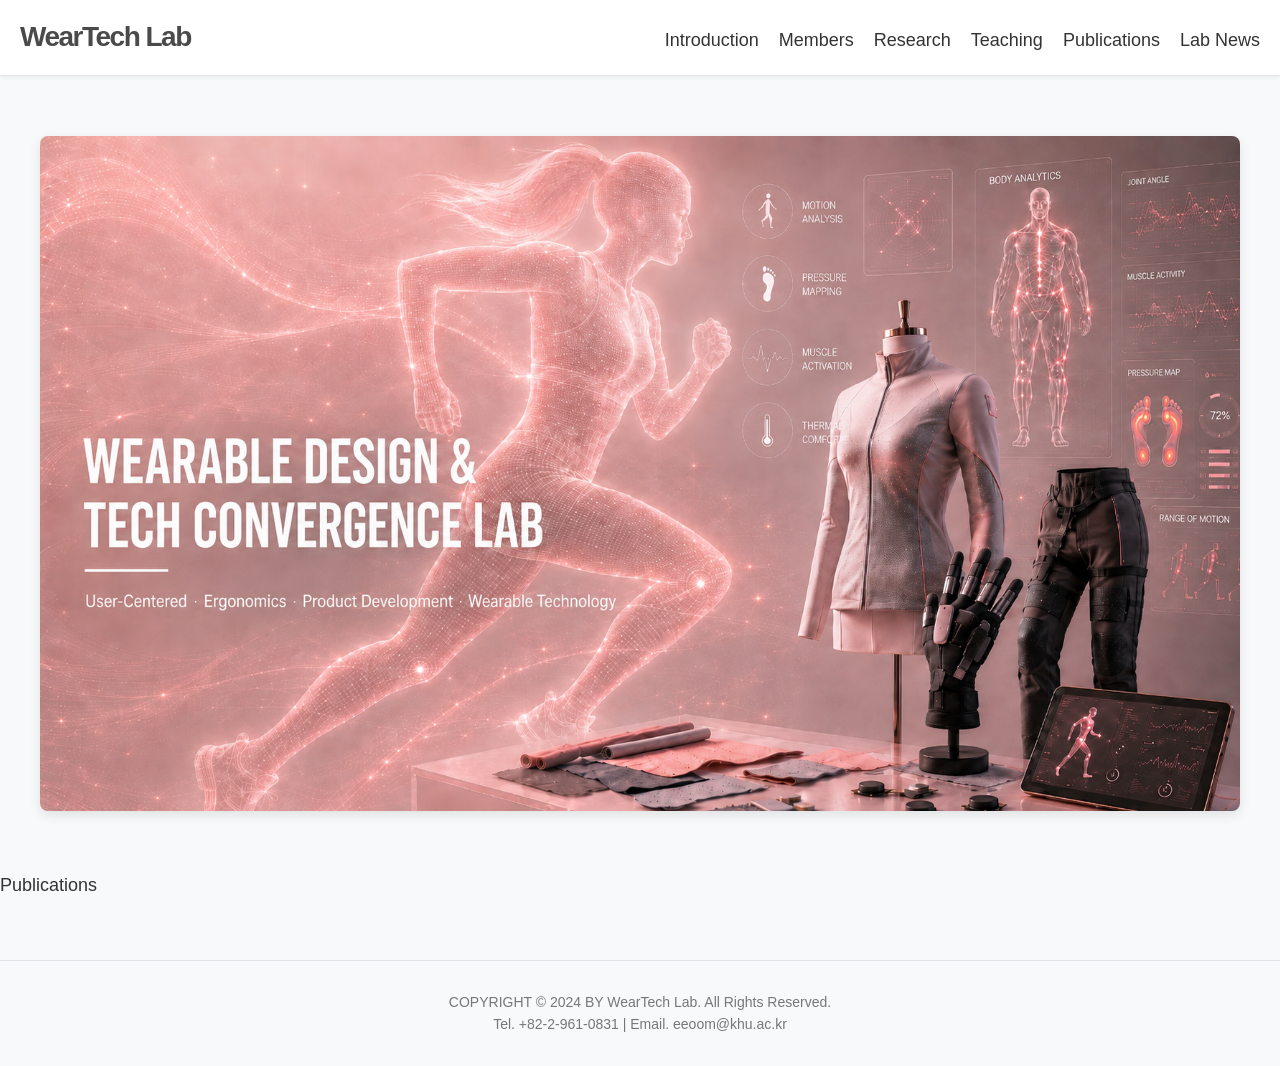
==== index.html @ 10a0d0a8 "Update index.html" ====
<!DOCTYPE html>
<html lang="ko">
<head>
    <meta charset="UTF-8">
    <meta name="viewport" content="width=device-width, initial-scale=1.0">
    <title>WearTech Lab</title>
    <link rel="stylesheet" href="style.css">
</head>
<body>
    <!-- 헤더 (로고 + 상단 메뉴) -->
    <header class="site-header">
        <div class="header-wrap">
            <a href="index.html" class="logo">WearTech Lab</a>
            <nav class="main-nav">
                <ul>
                    <li><a href="intro.html">Introduction</a></li>
                    
                    <!-- Members 드롭다운 메뉴 -->
                    <li class="dropdown">
                        <a href="javascript:void(0)" class="dropbtn">Members</a>
                        <div class="dropdown-content">
                            <a href="pi.html">Principal Investigator</a>
                            <a href="students.html">Student Researchers</a>
                        </div>
                    </li>
                    
                    <li><a href="research.html">Research</a></li>
                    <li><a href="teaching.html">Teaching</a></li>
                    <li><a href="publications.html">Publications</a></li>
                    <li><a href="lab-news.html">Lab News</a></li>
                </ul>
            </nav>
        </div>
    </header>

    <!-- 메인 컨텐츠 영역 (이미지만 크게 가운데 정렬) -->
    <main class="content-wrap">
        <section class="main-content-image-only">
            <!-- 사진 코드 -->
            <img src="main-image.png" alt="WearTech Lab 메인 이미지">
        </section>
    </main>
<!-- Publications 드롭다운 메뉴 -->
<li class="dropdown">
    <a href="javascript:void(0)" class="dropbtn">Publications</a>
    <div class="dropdown-content">
        <a href="research-paper.html">Research Paper</a>
        <a href="presentation.html">Presentation</a>
        <a href="patent.html">Patent</a>
    </div>
</li>
    <!-- 푸터 -->
    <footer class="site-footer">
        <p>COPYRIGHT © 2024 BY WearTech Lab. All Rights Reserved.</p>
        <p>Tel. +82-2-961-0831 | Email. eeoom@khu.ac.kr</p>
    </footer>
</body>
</html>
---- style.css ----
/* 기본 스타일 초기화 */
* {
    margin: 0;
    padding: 0;
    box-sizing: border-box;
    font-family: 'Arial', 'Noto Sans KR', sans-serif;
}

body {
    background-color: #f8f9fa;
    color: #333;
    line-height: 1.6;
}

a {
    text-decoration: none;
    color: #333;
    transition: color 0.2s;
}

a:hover {
    color: #c97b8e;
}

/* 헤더 (상단 로고 & 메뉴) */
.site-header {
    background-color: #fff;
    border-bottom: 1px solid #e1e4e8;
    padding: 15px 0;
    box-shadow: 0 2px 4px rgba(0,0,0,0.05);
}

.header-wrap {
    max-width: 1600px;
    margin: 0 auto;
    display: flex;
    justify-content: space-between;
    align-items: center;
    padding: 0 20px;
    flex-wrap: wrap;
}

.logo {
    font-size: 28px;
    font-weight: bold;
    color: #4a4a4a;
    letter-spacing: -1.5px;
}

.main-nav ul {
    list-style: none;
    display: flex;
    flex-wrap: wrap;
}

.main-nav li {
    margin-left: 20px;
    margin-top: 5px;
}

.main-nav a {
    font-size: 18px;
    font-weight: 500;
    padding: 5px 0;
    border-bottom: 2px solid transparent;
}

.main-nav a:hover {
    border-bottom: 2px solid #c97b8e;
}

/* 메인 컨텐츠 래퍼 */
.content-wrap {
    max-width: 1600px;
    margin: 40px auto;
    padding: 0 20px;
}

/* 본문 영역 */
.main-content {
    background-color: #fff;
    padding: 40px;
    border-radius: 8px;
    box-shadow: 0 2px 8px rgba(0,0,0,0.05);
}

.main-content h1 {
    font-size: 28px;
    margin-bottom: 20px;
    color: #2c3e50;
}

.main-content h3 {
    font-size: 20px;
    margin-top: 20px;
    margin-bottom: 10px;
    color: #34495e;
}

.main-content p {
    margin-bottom: 15px;
}

/* === Members 드롭다운 메뉴 디자인 === */
.dropdown {
    position: relative;
    display: inline-block;
}

.dropbtn {
    font-size: 18px;
    font-weight: 500;
    padding: 5px 0;
    border-bottom: 2px solid transparent;
    cursor: pointer;
}

.dropdown-content {
    display: none;
    position: absolute;
    background-color: #ffffff;
    min-width: 200px;
    box-shadow: 0px 8px 16px 0px rgba(0,0,0,0.1);
    z-index: 1;
    border-radius: 8px;
    overflow: hidden;
    border: 1px solid #eee;
}

.dropdown-content a {
    color: #333;
    padding: 12px 16px;
    text-decoration: none;
    display: block;
    text-align: left;
    font-size: 16px;
    border-bottom: 1px solid #f1f1f1;
}

.dropdown-content a:hover {
    background-color: #fafafa;
    color: #c97b8e;
}

.dropdown:hover .dropdown-content {
    display: block;
}

.dropdown:hover .dropbtn {
    border-bottom: 2px solid #c97b8e;
}

/* === index.html 이미지만 크게 가운데 정렬 === */
.main-content-image-only {
    text-align: center;
    padding: 20px;
}

.main-content-image-only img {
    max-width: 100%;
    height: auto;
    display: block;
    margin: 0 auto;
    border-radius: 8px;
    box-shadow: 0 4px 12px rgba(0,0,0,0.1);
}

/* === Intro 페이지 전용 디자인 === */
.intro-main-title {
    font-size: 28px; 
    font-weight: bold;
    margin-bottom: 30px;
    color: #2c3e50;
    border-bottom: 2px solid #eee;
    padding-bottom: 10px;
    text-align: center;
    max-width: 1200px;
    margin-left: auto;
    margin-right: auto;
}

.intro-top-text {
    text-align: center;
    font-size: 18px;
    line-height: 1.8;
    margin-bottom: 100px;
    max-width: 1200px;
    margin-left: auto;
    margin-right: auto;
}

.research-field {
    text-align: center; 
    font-size: 18px;
    line-height: 1.8;
    max-width: 1200px;
    margin: 0 auto;
}

.research-field h3 {
    font-size: 20px;
    font-weight: bold;
    margin-bottom: 30px;
    color: #2c3e50;
    border-bottom: 2px solid #eee;
    padding-bottom: 10px;
}

.field-title {
    font-size: 18px;
    font-weight: bold;
    color: #34495e;
    margin-top: 25px;
    margin-bottom: 10px;
}

.research-field ul {
    list-style: none;
    padding-left: 0;
}

.research-field li {
    margin-bottom: 5px;
    color: #555;
}

.intro-image {
    width: 100%;
    max-width: 1000px;
    height: auto;
    display: block;
    margin: 50px auto 60px;
    border-radius: 8px;
    box-shadow: 0 4px 12px rgba(0,0,0,0.1);
}

/* === PI 이력서 디자인 추가 === */
.pi-photo img {
    width: 280px; /* <--- 300px에서 200px로 줄이기! */
    height: auto;
    border-radius: 8px;
    box-shadow: 0 4px 12px rgba(0,0,0,0.1);
}
.pi-contact {
    list-style: none;
    padding: 0;
    margin-top: 20px;
    margin-bottom: 70px; /* <--- 추가! (Tel과 Education 사이 여백 넓히기) */
    border-top: 1px solid #eee;
    padding-top: 20px;
}

.cv-section-title {
    font-size: 20px;
    margin-top: 100px; 
    margin-bottom: 0px;
    color: #2c3e50;
    border-left: 4px solid #c97b8e;
    padding-left: 10px;
    line-height: 1.2; /* <--- 이 줄을 추가! (글자 세로 높이를 줄여서 막대기도 짧아짐) */
    padding-top: 4px; /* <--- 이 줄을 추가! (위쪽 살짝 여백) */
    padding-bottom: 4px; /* <--- 이 줄을 추가! (아래쪽 살짝 여백) */
}

.cv-list {
    list-style: none;
    padding-left: 0;
    margin-bottom: 50px; /* <--- 0px에서 60px로 변경! (다음 소제목과의 거리 벌리기) */
    margin-top: 30px; /* (소제목과 날짜 사이 간격은 그대로 유지됨!) */
}

.cv-list li {
    margin-bottom: 20px;
    line-height: 1.6;
    color: #555;
}

.cv-date {
    display: inline-block;
    width: 180px; /* 날짜 폭을 맞춰서 정렬 */
    font-weight: bold;
    color: #333;
    margin-right: 10px;
}

.dissertation {
    background-color: #f9f9f9;
    padding: 15px;
    border-radius: 8px;
    font-size: 15px;
    margin-top: 10px;
    line-height: 1.8;
    color: #555;
}

/* 푸터 */
.site-footer {
    padding: 30px 0;
    text-align: center; /* <--- 이 줄을 추가하세요! (가운데 정렬) */
    border-top: 1px solid #e1e4e8;
    margin-top: 60px;
    font-size: 14px;
    color: #777;
}

/* === Teaching 페이지 디자인 추가 === */
.teaching-layout {
    max-width: 1000px;
    margin: 0 auto;
    text-align: left;
}

.teaching-main-title {
    font-size: 24px;
    font-weight: bold;
    color: #2c3e50;
    margin-bottom: 50px;
    text-align: center;
}

.semester-title {
    font-size: 28px;
    font-weight: 700;
    color: #2c3e50;
    border-left: 4px solid #c97b8e;
    padding-left: 10px;
    margin-top: 60px;
    margin-bottom: 70px;
    line-height: 1.2;
    padding-top: 4px;
    padding-bottom: 4px;
}

.course-item {
    margin-bottom: 20px; /* <--- 40px에서 20px로 변경! */
    padding-bottom: 15px; /* <--- 30px에서 15px로 변경! */
    border-bottom: 1px solid #eee;
}

.course-item:last-child {
    border-bottom: none;
}

.course-name {
    font-size: 16px; 
    font-weight: 700; /* <--- bold 대신 700으로 더 확실하게! */
    color: #34495e;
    margin-bottom: 15px;
}

.course-desc {
    font-size: 16px;
    line-height: 1.8;
    color: #555;
    margin-bottom: 15px;
}

.course-desc-en {
    font-size: 15px;
    line-height: 1.8;
    color: #888;
    font-style: italic;
}
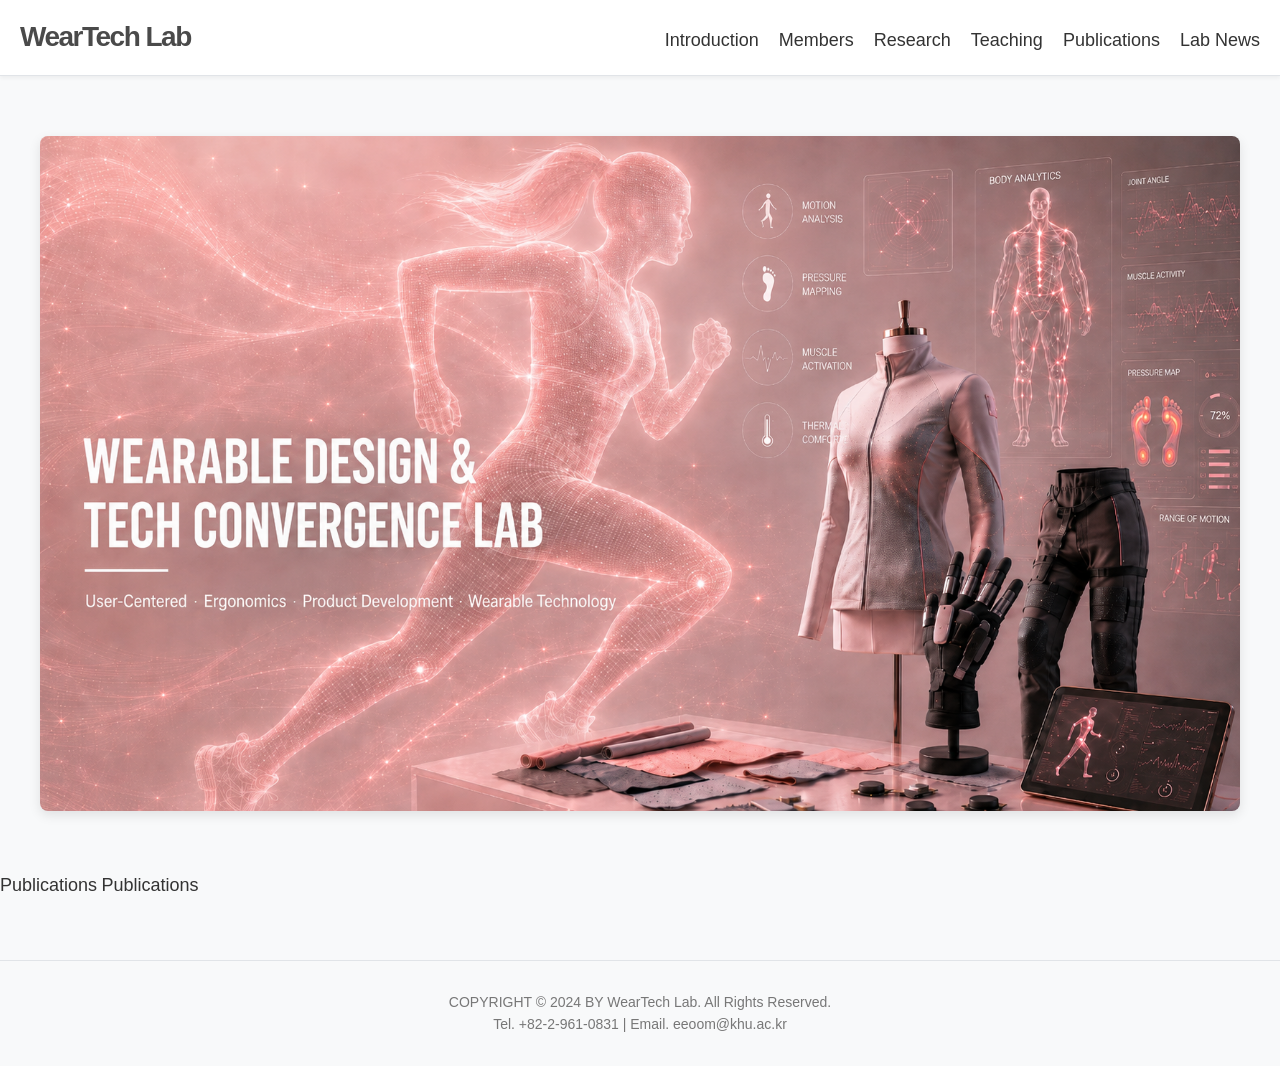
==== commit 59541193: "Update index.html" ====
--- a/index.html
+++ b/index.html
@@ -49,6 +49,15 @@
         <a href="patent.html">Patent</a>
     </div>
 </li>
+    <!-- Publications 드롭다운 메뉴 -->
+<li class="dropdown">
+    <a href="javascript:void(0)" class="dropbtn">Publications</a>
+    <div class="dropdown-content">
+        <a href="research-paper.html">Research Paper</a>
+        <a href="presentation.html">Presentation</a>
+        <a href="patent.html">Patent</a>
+    </div>
+</li>
     <!-- 푸터 -->
     <footer class="site-footer">
         <p>COPYRIGHT © 2024 BY WearTech Lab. All Rights Reserved.</p>
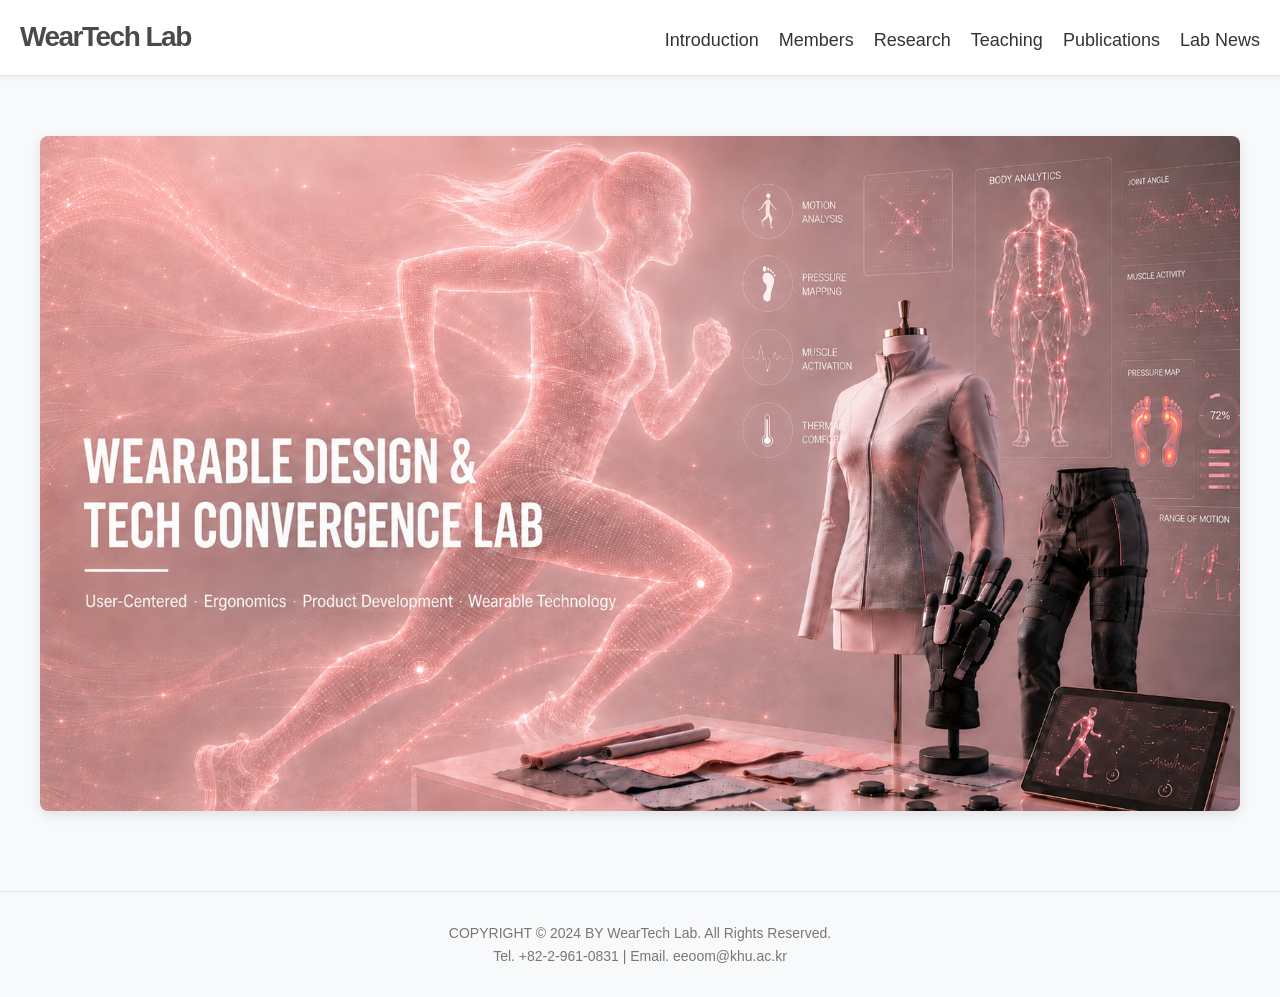
==== commit 1e1009eb: "Update index.html" ====
--- a/index.html
+++ b/index.html
@@ -26,7 +26,16 @@
                     
                     <li><a href="research.html">Research</a></li>
                     <li><a href="teaching.html">Teaching</a></li>
-                    <li><a href="publications.html">Publications</a></li>
+<!-- Publications 드롭다운 메뉴 -->
+<li class="dropdown">
+    <a href="javascript:void(0)" class="dropbtn">Publications</a>
+    <div class="dropdown-content">
+        <a href="research-paper.html">Research Paper</a>
+        <a href="presentation.html">Presentation</a>
+        <a href="patent.html">Patent</a>
+    </div>
+</li>
+                    
                     <li><a href="lab-news.html">Lab News</a></li>
                 </ul>
             </nav>
@@ -40,24 +49,7 @@
             <img src="main-image.png" alt="WearTech Lab 메인 이미지">
         </section>
     </main>
-<!-- Publications 드롭다운 메뉴 -->
-<li class="dropdown">
-    <a href="javascript:void(0)" class="dropbtn">Publications</a>
-    <div class="dropdown-content">
-        <a href="research-paper.html">Research Paper</a>
-        <a href="presentation.html">Presentation</a>
-        <a href="patent.html">Patent</a>
-    </div>
-</li>
-    <!-- Publications 드롭다운 메뉴 -->
-<li class="dropdown">
-    <a href="javascript:void(0)" class="dropbtn">Publications</a>
-    <div class="dropdown-content">
-        <a href="research-paper.html">Research Paper</a>
-        <a href="presentation.html">Presentation</a>
-        <a href="patent.html">Patent</a>
-    </div>
-</li>
+
     <!-- 푸터 -->
     <footer class="site-footer">
         <p>COPYRIGHT © 2024 BY WearTech Lab. All Rights Reserved.</p>
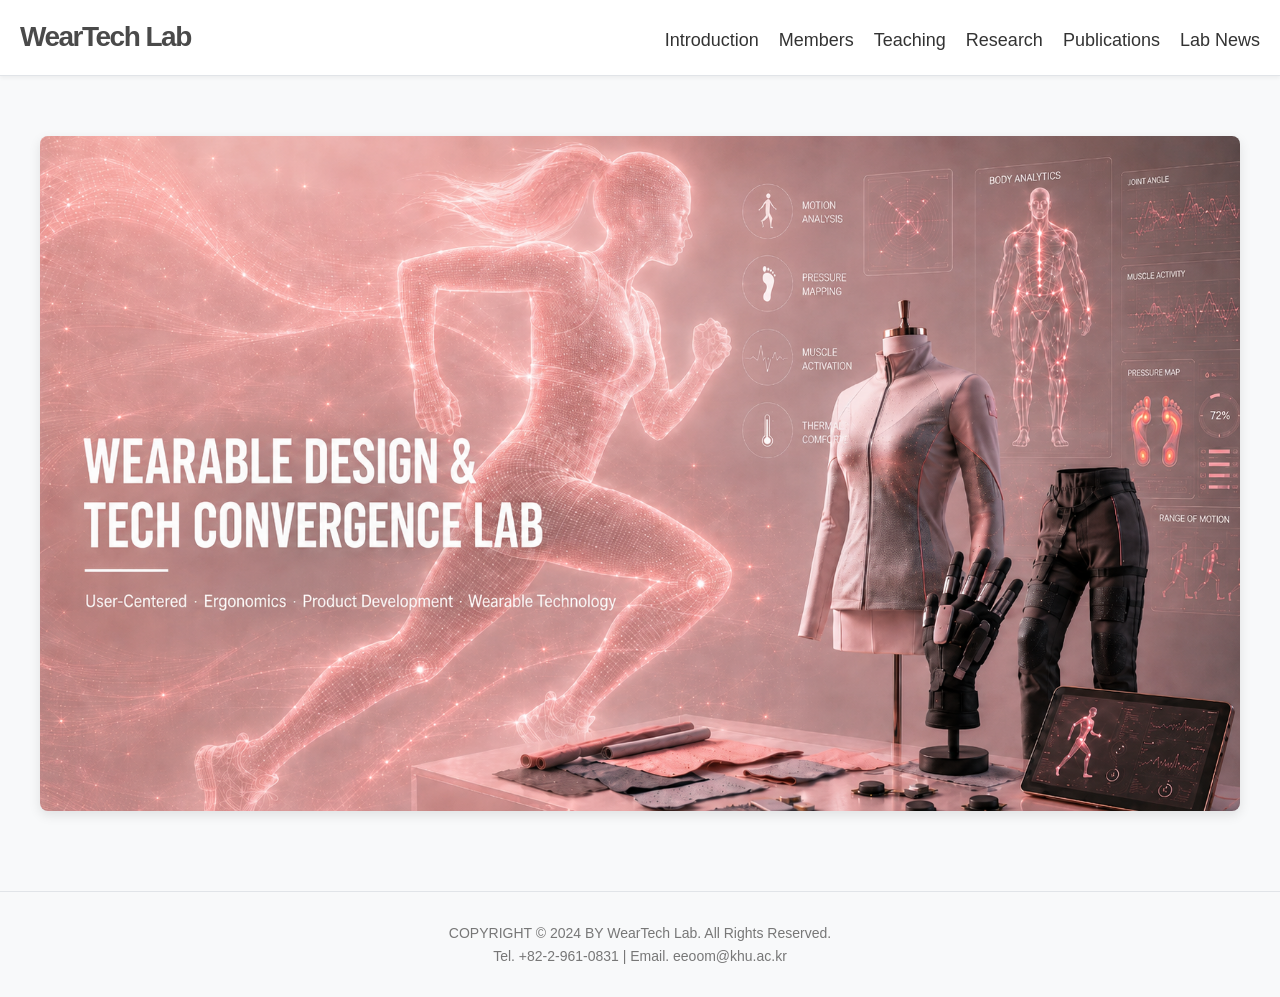
==== commit 6d372dd9: "Update index.html" ====
--- a/index.html
+++ b/index.html
@@ -11,34 +11,30 @@
     <header class="site-header">
         <div class="header-wrap">
             <a href="index.html" class="logo">WearTech Lab</a>
-            <nav class="main-nav">
-                <ul>
-                    <li><a href="intro.html">Introduction</a></li>
-                    
-                    <!-- Members 드롭다운 메뉴 -->
-                    <li class="dropdown">
-                        <a href="javascript:void(0)" class="dropbtn">Members</a>
-                        <div class="dropdown-content">
-                            <a href="pi.html">Principal Investigator</a>
-                            <a href="students.html">Student Researchers</a>
-                        </div>
-                    </li>
-                    
-                    <li><a href="research.html">Research</a></li>
-                    <li><a href="teaching.html">Teaching</a></li>
-<!-- Publications 드롭다운 메뉴 -->
-<li class="dropdown">
-    <a href="javascript:void(0)" class="dropbtn">Publications</a>
-    <div class="dropdown-content">
-        <a href="research-paper.html">Research Paper</a>
-        <a href="presentation.html">Presentation</a>
-        <a href="patent.html">Patent</a>
-    </div>
-</li>
-                    
-                    <li><a href="lab-news.html">Lab News</a></li>
-                </ul>
-            </nav>
+         <nav class="main-nav">
+             <ul>
+                 <li><a href="intro.html">Introduction</a></li>
+                 <li class="dropdown">
+                     <a href="javascript:void(0)" class="dropbtn">Members</a>
+                     <div class="dropdown-content">
+                         <a href="pi.html">Principal Investigator</a>
+                         <a href="students.html">Student Researchers</a>
+                     </div>
+                 </li>
+                 <li><a href="teaching.html">Teaching</a></li>       <!-- Teaching을 먼저! -->
+                 <li><a href="research.html">Research</a></li>      <!-- Research를 아래로! -->
+                 <li class="dropdown">
+                     <a href="javascript:void(0)" class="dropbtn">Publications</a>
+                     <div class="dropdown-content">
+                         <a href="research-paper.html">Research Paper</a>
+                         <a href="presentation.html">Presentation</a>
+                         <a href="patent.html">Patent</a>
+                     </div>
+                 </li>
+                 <li><a href="lab-news.html">Lab News</a></li>
+             </ul>
+         </nav>
+            
         </div>
     </header>
 
--- a/style.css
+++ b/style.css
@@ -226,7 +226,7 @@
 
 .intro-image {
     width: 100%;
-    max-width: 1000px;
+    max-width: 1200px;
     height: auto;
     display: block;
     margin: 50px auto 60px;
@@ -236,7 +236,7 @@
 
 /* === PI 이력서 디자인 추가 === */
 .pi-photo img {
-    width: 280px; /* <--- 300px에서 200px로 줄이기! */
+    width: 350px; 
     height: auto;
     border-radius: 8px;
     box-shadow: 0 4px 12px rgba(0,0,0,0.1);
@@ -245,7 +245,7 @@
     list-style: none;
     padding: 0;
     margin-top: 20px;
-    margin-bottom: 70px; /* <--- 추가! (Tel과 Education 사이 여백 넓히기) */
+    margin-bottom: 70px; 
     border-top: 1px solid #eee;
     padding-top: 20px;
 }
@@ -257,16 +257,16 @@
     color: #2c3e50;
     border-left: 4px solid #c97b8e;
     padding-left: 10px;
-    line-height: 1.2; /* <--- 이 줄을 추가! (글자 세로 높이를 줄여서 막대기도 짧아짐) */
-    padding-top: 4px; /* <--- 이 줄을 추가! (위쪽 살짝 여백) */
-    padding-bottom: 4px; /* <--- 이 줄을 추가! (아래쪽 살짝 여백) */
+    line-height: 1.2; 
+    padding-top: 4px; 
+    padding-bottom: 4px; 
 }
 
 .cv-list {
     list-style: none;
     padding-left: 0;
-    margin-bottom: 50px; /* <--- 0px에서 60px로 변경! (다음 소제목과의 거리 벌리기) */
-    margin-top: 30px; /* (소제목과 날짜 사이 간격은 그대로 유지됨!) */
+    margin-bottom: 50px; 
+    margin-top: 30px; 
 }
 
 .cv-list li {
@@ -277,7 +277,7 @@
 
 .cv-date {
     display: inline-block;
-    width: 180px; /* 날짜 폭을 맞춰서 정렬 */
+    width: 180px; 
     font-weight: bold;
     color: #333;
     margin-right: 10px;
@@ -296,7 +296,7 @@
 /* 푸터 */
 .site-footer {
     padding: 30px 0;
-    text-align: center; /* <--- 이 줄을 추가하세요! (가운데 정렬) */
+    text-align: center; 
     border-top: 1px solid #e1e4e8;
     margin-top: 60px;
     font-size: 14px;
@@ -332,8 +332,8 @@
 }
 
 .course-item {
-    margin-bottom: 20px; /* <--- 40px에서 20px로 변경! */
-    padding-bottom: 15px; /* <--- 30px에서 15px로 변경! */
+    margin-bottom: 20px; 
+    padding-bottom: 15px; 
     border-bottom: 1px solid #eee;
 }
 
@@ -343,7 +343,7 @@
 
 .course-name {
     font-size: 16px; 
-    font-weight: 700; /* <--- bold 대신 700으로 더 확실하게! */
+    font-weight: 700; 
     color: #34495e;
     margin-bottom: 15px;
 }
@@ -361,3 +361,362 @@
     color: #888;
     font-style: italic;
 }
+
+/* === Research Paper 페이지 디자인 === */
+.paper-list {
+    list-style: none; 
+    padding: 0;
+}
+
+.paper-item {
+    position: relative; 
+    margin-bottom: 30px;
+    padding-bottom: 20px;
+    padding-left: 25px; 
+    border-bottom: 1px solid #eee;
+    line-height: 1.8;
+    color: #555;
+    font-size: 16px;
+}
+
+.paper-item::before {
+    content: "•"; 
+    position: absolute;
+    left: 0;
+    top: 0;
+    color: #c97b8e; 
+    font-size: 24px; 
+    line-height: 1.2;
+}
+
+.paper-item:last-child {
+    border-bottom: none;
+}
+
+/* === Presentation 탭 디자인 === */
+.tab-buttons {
+    display: flex;
+    justify-content: center;
+    margin-bottom: 40px;
+    border-bottom: 2px solid #eee;
+}
+
+.tab-btn {
+    background: none;
+    border: none;
+    padding: 10px 20px;
+    font-size: 18px;
+    cursor: pointer;
+    color: #777;
+    border-bottom: 2px solid transparent;
+    margin-bottom: -2px;
+    font-family: 'Arial', sans-serif;
+}
+
+.tab-btn.active {
+    color: #c97b8e;
+    border-bottom: 2px solid #c97b8e;
+    font-weight: bold;
+}
+
+.tab-content {
+    display: none;
+}
+
+.tab-content.active {
+    display: block;
+}
+
+/* === 프레젠테이션/특허 리스트 디자인 === */
+.presentation-list {
+    list-style: none;
+    padding: 0;
+}
+
+.presentation-item {
+    position: relative;
+    margin-bottom: 30px;
+    padding-bottom: 20px;
+    padding-left: 25px;
+    border-bottom: 1px solid #eee;
+    line-height: 1.8;
+    color: #555;
+    font-size: 16px;
+}
+
+.presentation-item::before {
+    content: "•";
+    position: absolute;
+    left: 0;
+    top: 0;
+    color: #c97b8e;
+    font-size: 24px;
+    line-height: 1.2;
+}
+
+/* 하단 페이지 번호 버튼 디자인 */
+.pagination {
+    text-align: center;
+    margin-top: 50px;
+}
+
+.pagination button {
+    background-color: #fff;
+    border: 1px solid #ddd;
+    color: #333;
+    padding: 8px 16px;
+    margin: 0 5px;
+    cursor: pointer;
+    border-radius: 4px;
+    font-size: 16px;
+    transition: all 0.2s;
+}
+
+.pagination button:hover {
+    background-color: #f1f1f1;
+}
+
+.pagination button.active {
+    background-color: #c97b8e;
+    color: white;
+    border-color: #c97b8e;
+}
+
+/* === Research 페이지 Funded Projects 리스트 디자인 === */
+.funded-list {
+    list-style: none;
+    padding: 0;
+}
+
+.funded-item {
+    position: relative;
+    margin-bottom: 30px;
+    padding-bottom: 20px;
+    padding-left: 25px;
+    border-bottom: 1px solid #eee;
+    line-height: 1.8;
+    color: #555;
+    font-size: 16px;
+}
+
+.funded-item::before {
+    content: "•";
+    position: absolute;
+    left: 0;
+    top: 0;
+    color: #c97b8e;
+    font-size: 24px;
+    line-height: 1.2;
+}
+
+.funded-item:last-child {
+    border-bottom: none;
+}
+
+/* === Research Projects 9칸 격자 디자인 === */
+.project-grid-9 {
+    display: grid;
+    grid-template-columns: repeat(2, 1fr); 
+    gap: 25px; 
+    margin-top: 25px;
+}
+
+.project-card-9 {
+    border: 1px solid #eee;
+    border-radius: 8px;
+    overflow: hidden;
+    position: relative;
+    cursor: pointer;
+    transition: transform 0.3s;
+    background: #fff;
+}
+
+.project-card-9:hover {
+    transform: translateY(-5px);
+    box-shadow: 0 8px 20px rgba(0,0,0,0.1);
+}
+
+.project-card-9 img {
+    width: 100%;
+    aspect-ratio: 4/3; 
+    object-fit: cover;
+    display: block;
+}
+
+.project-info-9 {
+    padding: 15px;
+    text-align: center;
+    background: #fff;
+}
+
+.project-info-9 h3 {
+    font-size: 16px;
+    color: #34495e;
+    margin: 0;
+}
+
+@media (max-width: 768px) {
+    .project-grid-9 {
+        grid-template-columns: repeat(2, 1fr);
+    }
+}
+
+@media (max-width: 480px) {
+    .project-grid-9 {
+        grid-template-columns: 1fr;
+    }
+}
+
+/* === 프로젝트 팝업창(Modal) 디자인 === */
+.modal {
+    display: none; 
+    position: fixed;
+    z-index: 10000; 
+    left: 0;
+    top: 0;
+    width: 100%;
+    height: 100%;
+    background-color: rgba(0,0,0,0.6); 
+    justify-content: center;
+    align-items: center;
+}
+
+.modal.active {
+    display: flex; 
+}
+
+.modal-content {
+    background-color: #fff;
+    padding: 40px;
+    border-radius: 12px;
+    width: 80%;
+    max-width: 1200px; 
+    max-height: 80vh; 
+    overflow-y: auto; 
+    position: relative;
+    box-shadow: 0 10px 30px rgba(0,0,0,0.2);
+    animation: modalFadeIn 0.3s; 
+}
+
+@keyframes modalFadeIn {
+    from { opacity: 0; transform: translateY(-20px); }
+    to { opacity: 1; transform: translateY(0); }
+}
+
+.close-btn {
+    position: absolute;
+    top: 15px;
+    right: 25px;
+    font-size: 30px;
+    font-weight: bold;
+    color: #aaa;
+    cursor: pointer;
+}
+
+.close-btn:hover {
+    color: #c97b8e; 
+}
+
+.modal-content h2 {
+    font-size: 24px;
+    margin-bottom: 20px;
+    color: #2c3e50;
+}
+
+.modal-content p {
+    font-size: 16px;
+    line-height: 1.8;
+    color: #555;
+    margin-bottom: 15px;
+}
+
+.hidden-content {
+    display: none;
+}
+
+/* === Student Researchers 페이지 디자인 === */
+.student-section-title {
+    font-size: 24px;
+    margin-top: 60px;
+    margin-bottom: 30px;
+    color: #2c3e50;
+    border-left: 4px solid #c97b8e;
+    padding-left: 10px;
+    line-height: 1.2;
+    padding-top: 4px;
+    padding-bottom: 4px;
+}
+
+.student-grid {
+    display: grid;
+    grid-template-columns: repeat(4, minmax(0, 1fr));
+    gap: 30px;
+    margin-bottom: 40px;
+}
+
+.student-card {
+    background: #fff;
+    border: 1px solid #eee;
+    border-radius: 8px;
+    overflow: hidden;
+    text-align: center;
+    transition: transform 0.3s, box-shadow 0.3s;
+}
+
+.student-card:hover {
+    transform: translateY(-5px);
+    box-shadow: 0 8px 20px rgba(0,0,0,0.1);
+}
+
+.student-card img {
+    width: 100%;
+    aspect-ratio: 3/4; 
+    object-fit: cover; 
+    display: block;  
+}
+
+.student-info {
+    padding: 20px;
+}
+
+.student-info h3 {
+    font-size: 20px;
+    color: #2c3e50;
+    margin-bottom: 5px;
+}
+
+.student-info p {
+    font-size: 16px;
+    color: #888;
+}
+
+/* === 팝업창 메인 사진 크기 살짝 줄이기 === */
+#modal-body > img {
+    width: 80% !important; 
+    margin: 0 auto 20px auto !important; 
+    display: block !important;
+}
+
+/* === 팝업창 내 추가 사진 갤러리 디자인 (가로/세로 대응) === */
+.modal-gallery {
+    display: grid;
+    grid-template-columns: repeat(2, 1fr); /* 기본 2열 정렬 (세로 사진용) */
+    gap: 50px 20px; /* <--- 위아래 50px, 좌우 20px로 변경! */
+    margin-top: 30px;
+    max-width: 80%; /* 전체 갤러리 크기 제한 */
+    margin-left: auto;
+    margin-right: auto;
+}
+
+.modal-gallery img {
+    width: 100%;
+    height: auto; /* 원본 비율 유지 (짤리지 않음) */
+    border-radius: 8px;
+    display: block;
+    margin-bottom: 10px;
+}
+
+/* 가로로 긴 사진은 무조건 한 줄 전체를 차지하도록 설정 */
+.modal-gallery img.wide {
+    grid-column: 1 / -1; 
+}
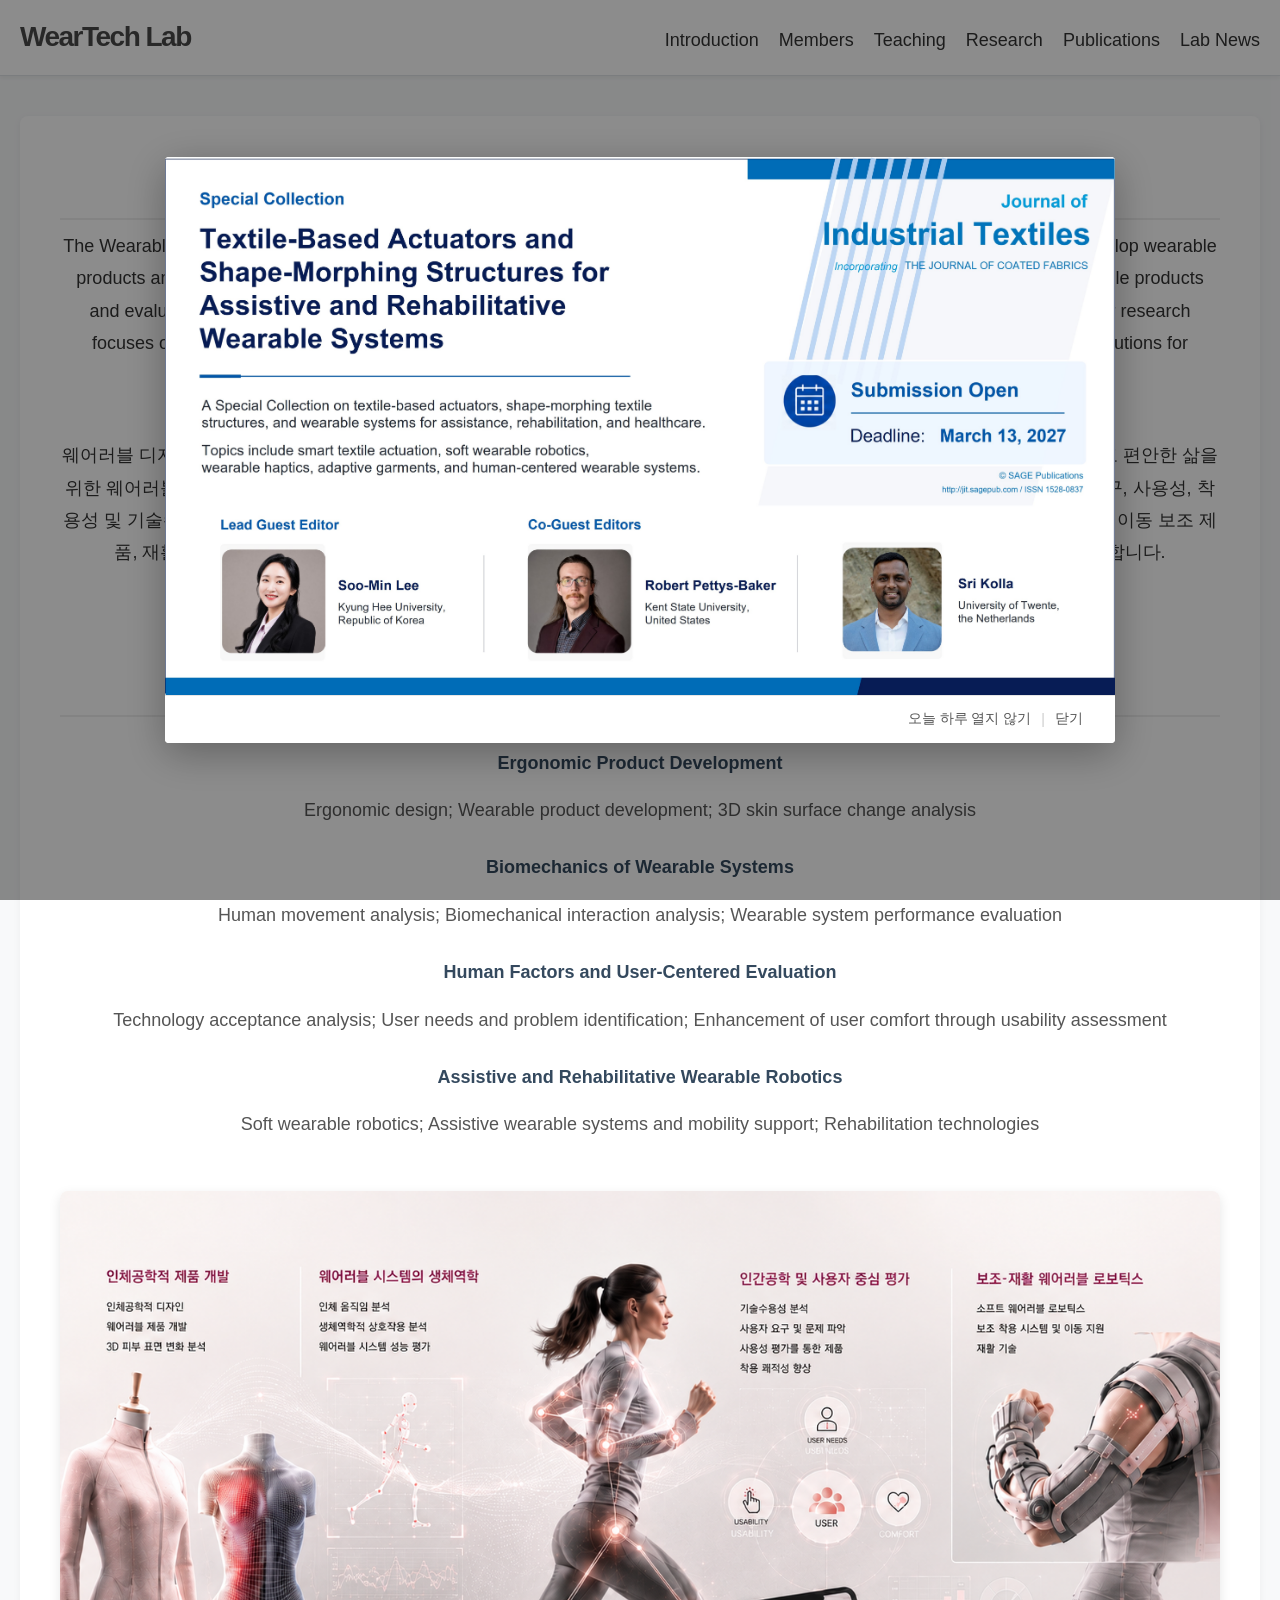
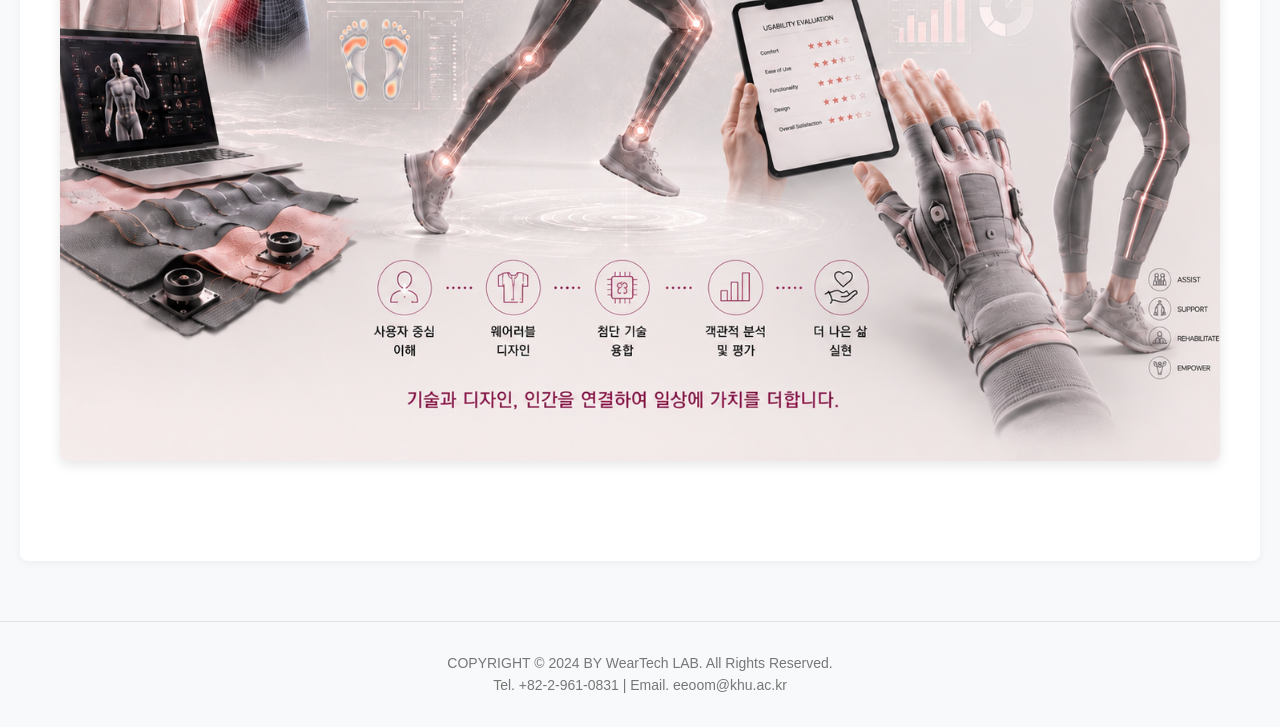
==== commit bdaaac64: "Update index.html" ====
--- a/index.html
+++ b/index.html
@@ -7,49 +7,145 @@
     <link rel="stylesheet" href="style.css">
 </head>
 <body>
+
+    <!-- Special Collection Popup -->
+    <div id="specialPopup" class="popup-overlay" style="display: none;">
+        <div class="popup-box">
+            <a href="https://journals.sagepub.com/topic/collections-jit/002705/jitc"
+               target="_blank"
+               rel="noopener noreferrer"
+               class="popup-image-link">
+                <img src="special-collection-popup.jpg"
+                     alt="Journal of Industrial Textiles Special Collection"
+                     class="popup-image">
+            </a>
+
+            <div class="popup-buttons">
+                <button type="button" onclick="hidePopupToday()">오늘 하루 열지 않기</button>
+                <span class="popup-divider">|</span>
+                <button type="button" onclick="closePopup()">닫기</button>
+            </div>
+        </div>
+    </div>
+
     <!-- 헤더 (로고 + 상단 메뉴) -->
     <header class="site-header">
         <div class="header-wrap">
             <a href="index.html" class="logo">WearTech Lab</a>
-         <nav class="main-nav">
-             <ul>
-                 <li><a href="intro.html">Introduction</a></li>
-                 <li class="dropdown">
-                     <a href="javascript:void(0)" class="dropbtn">Members</a>
-                     <div class="dropdown-content">
-                         <a href="pi.html">Principal Investigator</a>
-                         <a href="students.html">Student Researchers</a>
-                     </div>
-                 </li>
-                 <li><a href="teaching.html">Teaching</a></li>       <!-- Teaching을 먼저! -->
-                 <li><a href="research.html">Research</a></li>      <!-- Research를 아래로! -->
-                 <li class="dropdown">
-                     <a href="javascript:void(0)" class="dropbtn">Publications</a>
-                     <div class="dropdown-content">
-                         <a href="research-paper.html">Research Paper</a>
-                         <a href="presentation.html">Presentation</a>
-                         <a href="patent.html">Patent</a>
-                     </div>
-                 </li>
-                 <li><a href="lab-news.html">Lab News</a></li>
-             </ul>
-         </nav>
-            
+            <nav class="main-nav">
+                <ul>
+                    <li><a href="intro.html">Introduction</a></li>
+                    <li class="dropdown">
+                        <a href="javascript:void(0)" class="dropbtn">Members</a>
+                        <div class="dropdown-content">
+                            <a href="pi.html">Principal Investigator</a>
+                            <a href="students.html">Student Researchers</a>
+                        </div>
+                    </li>
+                    <li><a href="teaching.html">Teaching</a></li>
+                    <li><a href="research.html">Research</a></li>
+                    <li class="dropdown">
+                        <a href="javascript:void(0)" class="dropbtn">Publications</a>
+                        <div class="dropdown-content">
+                            <a href="research-paper.html">Research Paper</a>
+                            <a href="presentation.html">Presentation</a>
+                            <a href="patent.html">Patent</a>
+                        </div>
+                    </li>
+                    <li><a href="lab-news.html">Lab News</a></li>
+                </ul>
+            </nav>
         </div>
     </header>
 
-    <!-- 메인 컨텐츠 영역 (이미지만 크게 가운데 정렬) -->
+    <!-- 메인 컨텐츠 영역 -->
     <main class="content-wrap">
-        <section class="main-content-image-only">
-            <!-- 사진 코드 -->
-            <img src="main-image.png" alt="WearTech Lab 메인 이미지">
+        <section class="main-content">
+
+            <!-- 0. 제일 위 큰 제목 -->
+            <h3 class="intro-main-title">Introduction</h3>
+
+            <!-- 1. 설명 글 (가운데 정렬) -->
+            <div class="intro-top-text">
+                <p>
+                    The Wearable Design & Tech Convergence Lab (WearTech Lab) integrates design, ergonomics, and advanced technologies to develop wearable products and systems for safer and more comfortable living. We analyze biomechanical interactions between the body and wearable products and evaluate user needs, usability, wearability, and technology acceptance to create solutions that users can naturally adopt. Our research focuses on assistive products for physical function and mobility, soft wearable robots for rehabilitation, and practical wearable solutions for assistance, rehabilitation, safety, health management, and daily living support.
+                </p>
+                <br>
+                <p>
+                    웨어러블 디자인 & 테크 융합 연구실은 사용자와 인체에 대한 이해를 바탕으로 디자인, 인간공학 및 첨단기술을 융합하여 더 안전하고 편안한 삶을 위한 웨어러블 제품과 시스템을 연구합니다. 착용형 제품과 인체 사이의 생체역학적 상호작용과 시스템 성능을 분석하고, 사용자 요구, 사용성, 착용성 및 기술수용성을 평가하여 실제 사용자가 자연스럽게 받아들일 수 있는 제품 개발을 지향합니다. 주요 연구 분야는 신체 기능 및 이동 보조 제품, 재활을 위한 소프트 웨어러블 로봇, 보조, 재활, 안전, 건강관리 및 일상생활 지원을 위한 실용적인 웨어러블 솔루션을 개발합니다.
+                </p>
+            </div>
+
+            <!-- 2. 아래쪽 글 (가운데 정렬, 굵은 폰트 적용) -->
+            <div class="research-field">
+                <h3>Research Field</h3>
+
+                <p class="field-title">Ergonomic Product Development</p>
+                <ul>
+                    <li>Ergonomic design; Wearable product development; 3D skin surface change analysis</li>
+                </ul>
+
+                <p class="field-title">Biomechanics of Wearable Systems</p>
+                <ul>
+                    <li>Human movement analysis; Biomechanical interaction analysis; Wearable system performance evaluation</li>
+                </ul>
+
+                <p class="field-title">Human Factors and User-Centered Evaluation</p>
+                <ul>
+                    <li>Technology acceptance analysis; User needs and problem identification; Enhancement of user comfort through usability assessment</li>
+                </ul>
+
+                <p class="field-title">Assistive and Rehabilitative Wearable Robotics</p>
+                <ul>
+                    <li>Soft wearable robotics; Assistive wearable systems and mobility support; Rehabilitation technologies</li>
+                </ul>
+            </div>
+
+            <!-- 3. 가운데 큰 그림 -->
+            <img src="intro-image.png" alt="WearTech Lab 소개 이미지" class="intro-image">
+
         </section>
     </main>
 
     <!-- 푸터 -->
     <footer class="site-footer">
-        <p>COPYRIGHT © 2024 BY WearTech Lab. All Rights Reserved.</p>
+        <p>COPYRIGHT © 2024 BY WearTech LAB. All Rights Reserved.</p>
         <p>Tel. +82-2-961-0831 | Email. eeoom@khu.ac.kr</p>
     </footer>
+
+    <!-- Popup Script -->
+    <script>
+        const popup = document.getElementById("specialPopup");
+
+        function closePopup() {
+            popup.style.display = "none";
+        }
+
+        function hidePopupToday() {
+            const now = new Date();
+            const today =
+                now.getFullYear() + "-" +
+                String(now.getMonth() + 1).padStart(2, "0") + "-" +
+                String(now.getDate()).padStart(2, "0");
+
+            localStorage.setItem("specialCollectionPopupDate", today);
+            popup.style.display = "none";
+        }
+
+        window.addEventListener("DOMContentLoaded", function () {
+            const now = new Date();
+            const today =
+                now.getFullYear() + "-" +
+                String(now.getMonth() + 1).padStart(2, "0") + "-" +
+                String(now.getDate()).padStart(2, "0");
+
+            const hiddenDate = localStorage.getItem("specialCollectionPopupDate");
+
+            if (hiddenDate !== today) {
+                popup.style.display = "flex";
+            }
+        });
+    </script>
+
 </body>
 </html>
--- a/style.css
+++ b/style.css
@@ -720,3 +720,126 @@
 .modal-gallery img.wide {
     grid-column: 1 / -1; 
 }
+
+/* ========================================
+   Special Collection Popup
+======================================== */
+
+.popup-overlay {
+    position: fixed;
+    top: 0;
+    left: 0;
+
+    width: 100%;
+    height: 100%;
+
+    background: rgba(0, 0, 0, 0.45);
+
+    display: flex;
+    justify-content: center;
+    align-items: center;
+
+    z-index: 9999;
+
+    padding: 20px;
+    box-sizing: border-box;
+}
+
+
+/* 팝업 본체 */
+.popup-box {
+    width: 950px;
+    max-width: 95vw;
+
+    background: #ffffff;
+
+    border-radius: 4px;
+
+    overflow: hidden;
+
+    box-shadow: 0 10px 40px rgba(0, 0, 0, 0.30);
+}
+
+
+/* 이미지 */
+.popup-image {
+    width: 100%;
+    height: auto;
+
+    display: block;
+
+    cursor: pointer;
+}
+
+
+/* 아래 버튼 영역 */
+.popup-buttons {
+    height: 48px;
+
+    display: flex;
+    justify-content: flex-end;
+    align-items: center;
+
+    padding: 0 22px;
+
+    background: #ffffff;
+
+    border-top: 1px solid #e5e5e5;
+
+    font-size: 14px;
+}
+
+
+/* 버튼 */
+.popup-buttons button {
+    background: none;
+    border: none;
+
+    padding: 5px 10px;
+
+    font-size: 14px;
+
+    color: #555;
+
+    cursor: pointer;
+}
+
+
+/* 버튼 hover */
+.popup-buttons button:hover {
+    color: #005aa9;
+}
+
+
+/* 구분선 */
+.popup-divider,
+.popup-buttons span {
+    color: #cccccc;
+}
+
+
+/* 모바일 */
+@media (max-width: 768px) {
+
+    .popup-overlay {
+        padding: 12px;
+    }
+
+    .popup-box {
+        width: 100%;
+        max-width: 100%;
+    }
+
+    .popup-buttons {
+        height: 45px;
+
+        padding: 0 12px;
+
+        font-size: 13px;
+    }
+
+    .popup-buttons button {
+        font-size: 13px;
+        padding: 5px 7px;
+    }
+}
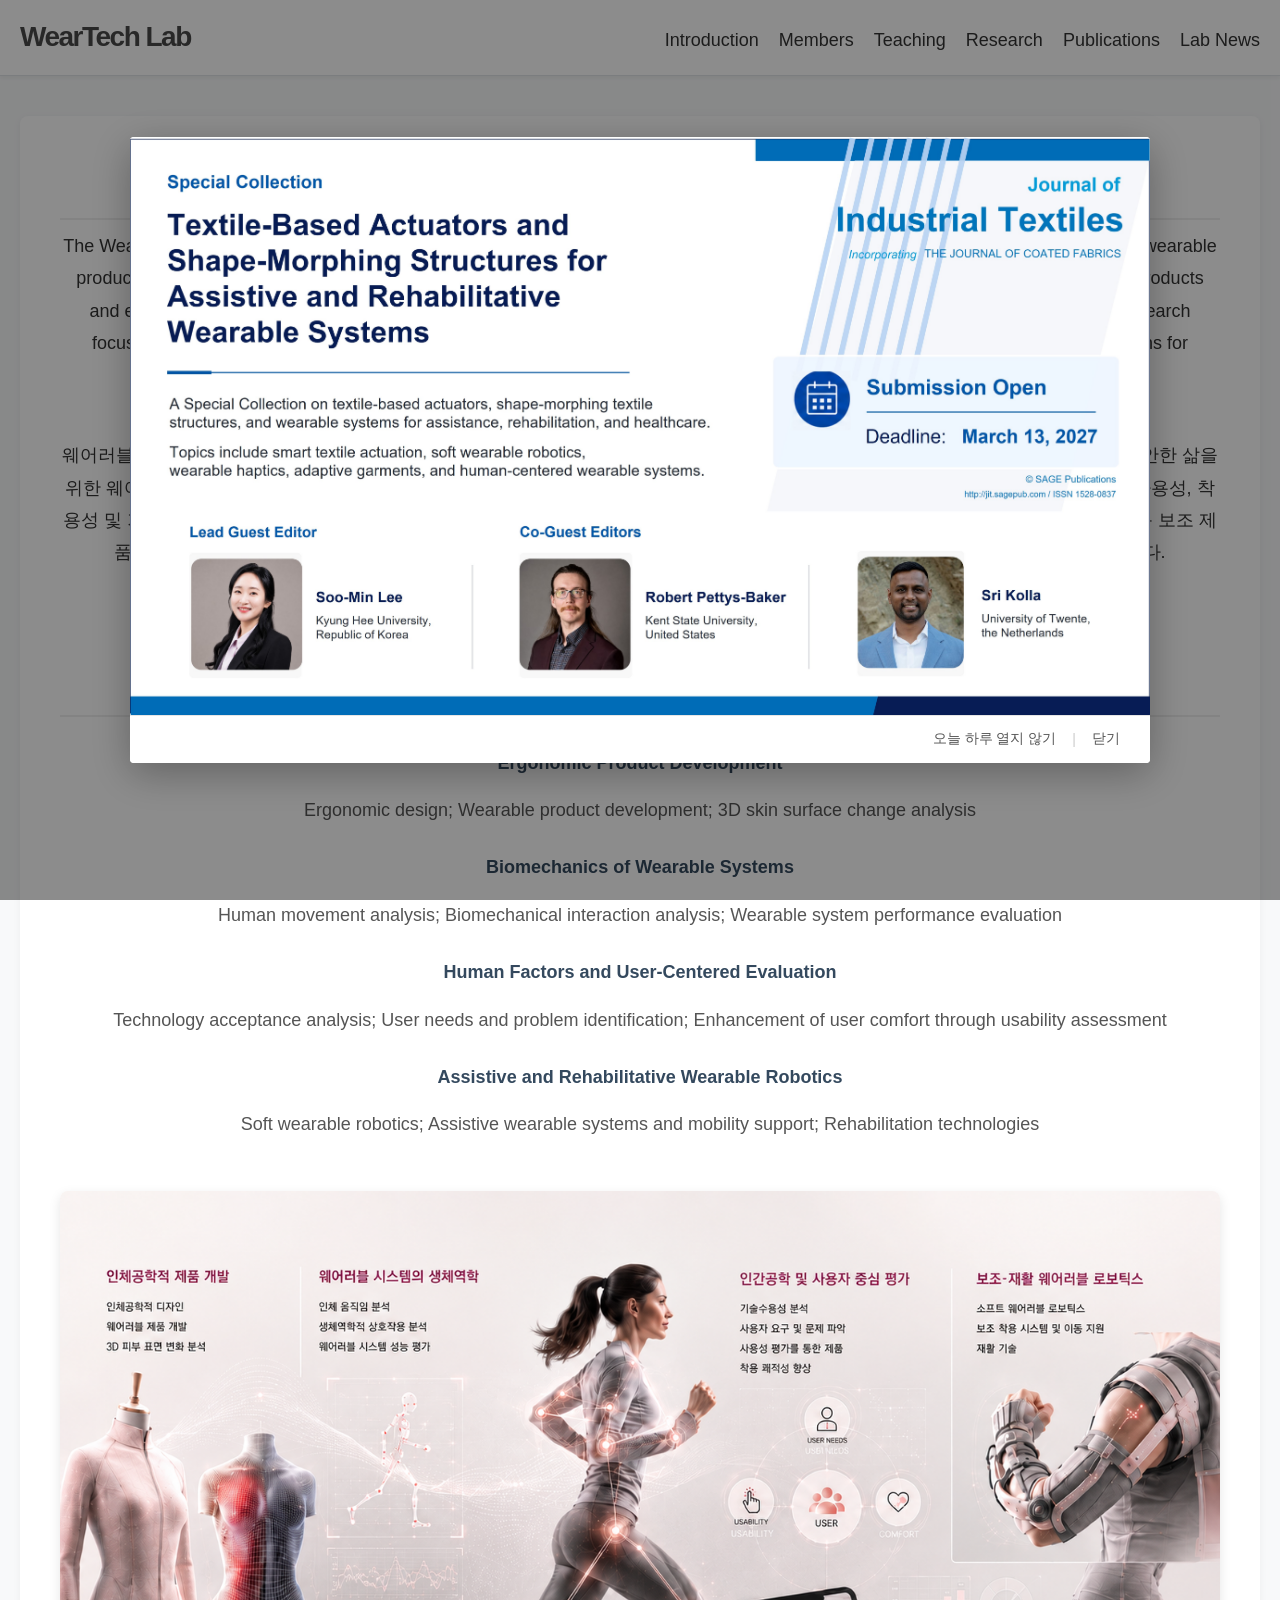
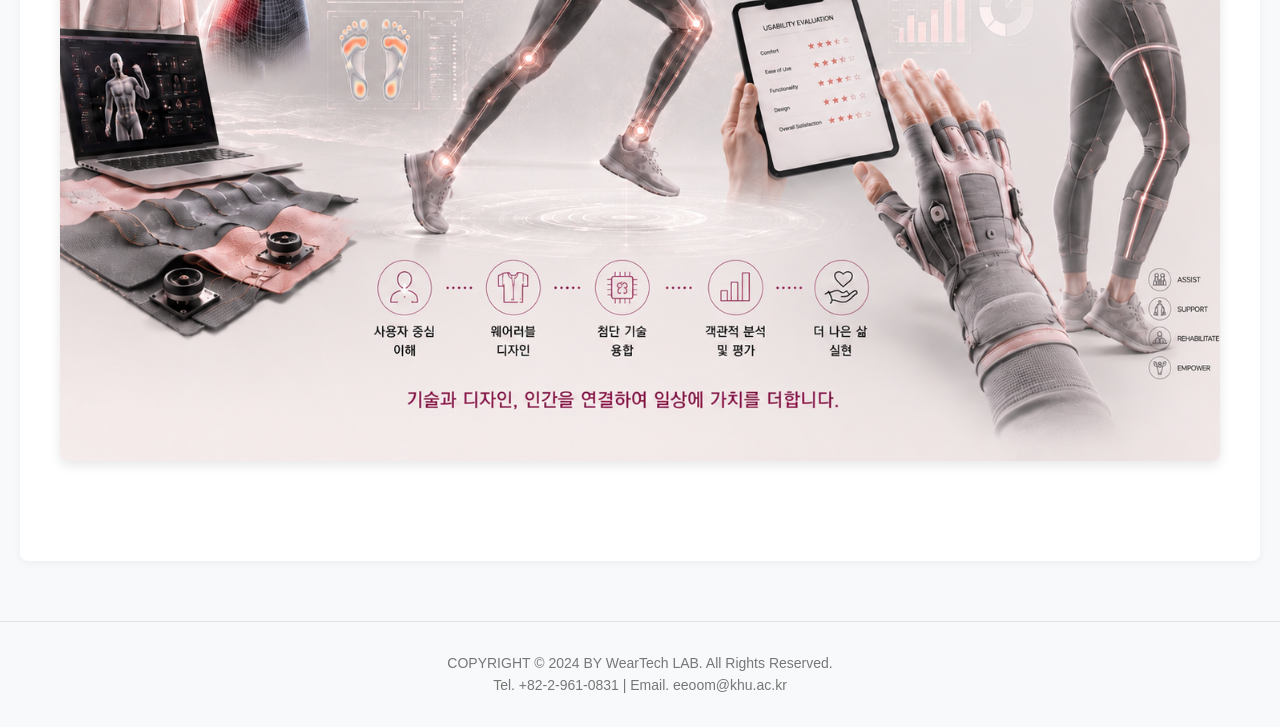
==== commit d6398f50: "Update index.html" ====
--- a/index.html
+++ b/index.html
@@ -20,11 +20,18 @@
                      class="popup-image">
             </a>
 
-            <div class="popup-buttons">
-                <button type="button" onclick="hidePopupToday()">오늘 하루 열지 않기</button>
-                <span class="popup-divider">|</span>
-                <button type="button" onclick="closePopup()">닫기</button>
-            </div>
+           <div class="popup-buttons">
+    <button type="button" onclick="hidePopupToday()">
+        오늘 하루 열지 않기
+    </button>
+
+    <span class="popup-divider">|</span>
+
+    <button type="button"
+            onclick="document.getElementById('specialPopup').style.display='none';">
+        닫기
+    </button>
+</div>
         </div>
     </div>
 
--- a/style.css
+++ b/style.css
@@ -729,7 +729,6 @@
     position: fixed;
     top: 0;
     left: 0;
-
     width: 100%;
     height: 100%;
 
@@ -745,82 +744,65 @@
     box-sizing: border-box;
 }
 
-
-/* 팝업 본체 */
 .popup-box {
     width: 950px;
     max-width: 95vw;
 
     background: #ffffff;
-
     border-radius: 4px;
-
     overflow: hidden;
 
     box-shadow: 0 10px 40px rgba(0, 0, 0, 0.30);
 }
-
-
-/* 이미지 */
+/* desktop에서만 조금 더 크게 */
+@media (min-width: 1024px) {
+    .popup-box {
+        width: 1020px;
+    }
+}
+.popup-image-link {
+    display: block;
+}
+
 .popup-image {
     width: 100%;
     height: auto;
-
     display: block;
-
     cursor: pointer;
 }
 
-
-/* 아래 버튼 영역 */
 .popup-buttons {
     height: 48px;
-
     display: flex;
     justify-content: flex-end;
     align-items: center;
+    gap: 8px;
 
     padding: 0 22px;
-
     background: #ffffff;
-
     border-top: 1px solid #e5e5e5;
 
     font-size: 14px;
 }
 
-
-/* 버튼 */
 .popup-buttons button {
     background: none;
     border: none;
-
-    padding: 5px 10px;
-
+    padding: 5px 8px;
     font-size: 14px;
-
     color: #555;
-
     cursor: pointer;
 }
 
-
-/* 버튼 hover */
 .popup-buttons button:hover {
     color: #005aa9;
 }
 
-
-/* 구분선 */
-.popup-divider,
-.popup-buttons span {
+.popup-divider {
     color: #cccccc;
 }
 
-
-/* 모바일 */
 @media (max-width: 768px) {
-
     .popup-overlay {
         padding: 12px;
     }
@@ -832,14 +814,12 @@
 
     .popup-buttons {
         height: 45px;
-
         padding: 0 12px;
-
         font-size: 13px;
     }
 
     .popup-buttons button {
         font-size: 13px;
-        padding: 5px 7px;
+        padding: 5px 6px;
     }
 }
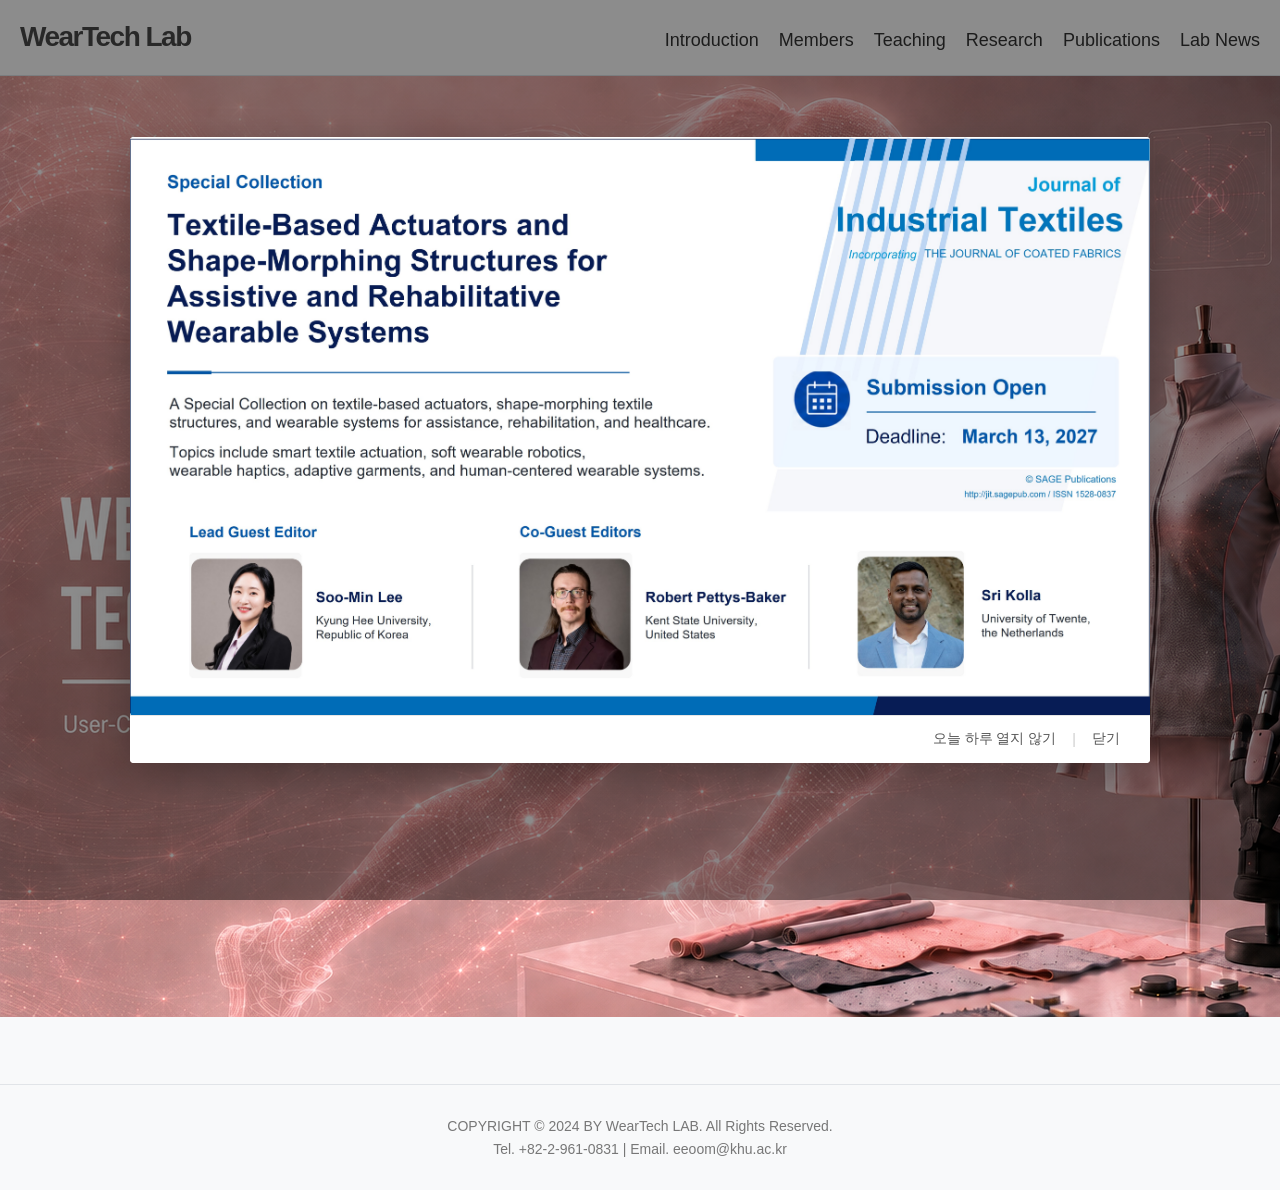
==== commit 2e833a3c: "Update index.html" ====
--- a/index.html
+++ b/index.html
@@ -1,158 +1,201 @@
 <!DOCTYPE html>
 <html lang="ko">
+
 <head>
     <meta charset="UTF-8">
     <meta name="viewport" content="width=device-width, initial-scale=1.0">
     <title>WearTech Lab</title>
     <link rel="stylesheet" href="style.css">
 </head>
+
 <body>
 
-    <!-- Special Collection Popup -->
+    <!-- =========================================
+         Special Collection Popup
+    ========================================== -->
     <div id="specialPopup" class="popup-overlay" style="display: none;">
+
         <div class="popup-box">
+
+            <!-- 팝업 이미지 클릭 시 SAGE Special Collection 페이지로 이동 -->
             <a href="https://journals.sagepub.com/topic/collections-jit/002705/jitc"
                target="_blank"
                rel="noopener noreferrer"
                class="popup-image-link">
+
                 <img src="special-collection-popup.jpg"
                      alt="Journal of Industrial Textiles Special Collection"
                      class="popup-image">
+
             </a>
 
-           <div class="popup-buttons">
-    <button type="button" onclick="hidePopupToday()">
-        오늘 하루 열지 않기
-    </button>
-
-    <span class="popup-divider">|</span>
-
-    <button type="button"
-            onclick="document.getElementById('specialPopup').style.display='none';">
-        닫기
-    </button>
-</div>
+            <!-- 팝업 하단 버튼 -->
+            <div class="popup-buttons">
+
+                <button type="button" onclick="hidePopupToday()">
+                    오늘 하루 열지 않기
+                </button>
+
+                <span class="popup-divider">|</span>
+
+                <button type="button"
+                        onclick="document.getElementById('specialPopup').style.display='none';">
+                    닫기
+                </button>
+
+            </div>
+
         </div>
+
     </div>
 
-    <!-- 헤더 (로고 + 상단 메뉴) -->
+
+    <!-- =========================================
+         Header
+    ========================================== -->
     <header class="site-header">
+
         <div class="header-wrap">
-            <a href="index.html" class="logo">WearTech Lab</a>
+
+            <a href="index.html" class="logo">
+                WearTech Lab
+            </a>
+
             <nav class="main-nav">
+
                 <ul>
-                    <li><a href="intro.html">Introduction</a></li>
+
+                    <li>
+                        <a href="intro.html">Introduction</a>
+                    </li>
+
                     <li class="dropdown">
-                        <a href="javascript:void(0)" class="dropbtn">Members</a>
+
+                        <a href="javascript:void(0)" class="dropbtn">
+                            Members
+                        </a>
+
                         <div class="dropdown-content">
                             <a href="pi.html">Principal Investigator</a>
                             <a href="students.html">Student Researchers</a>
                         </div>
-                    </li>
-                    <li><a href="teaching.html">Teaching</a></li>
-                    <li><a href="research.html">Research</a></li>
+
+                    </li>
+
+                    <li>
+                        <a href="teaching.html">Teaching</a>
+                    </li>
+
+                    <li>
+                        <a href="research.html">Research</a>
+                    </li>
+
                     <li class="dropdown">
-                        <a href="javascript:void(0)" class="dropbtn">Publications</a>
+
+                        <a href="javascript:void(0)" class="dropbtn">
+                            Publications
+                        </a>
+
                         <div class="dropdown-content">
                             <a href="research-paper.html">Research Paper</a>
                             <a href="presentation.html">Presentation</a>
                             <a href="patent.html">Patent</a>
                         </div>
-                    </li>
-                    <li><a href="lab-news.html">Lab News</a></li>
+
+                    </li>
+
+                    <li>
+                        <a href="lab-news.html">Lab News</a>
+                    </li>
+
                 </ul>
+
             </nav>
+
         </div>
+
     </header>
 
-    <!-- 메인 컨텐츠 영역 -->
-    <main class="content-wrap">
-        <section class="main-content">
-
-            <!-- 0. 제일 위 큰 제목 -->
-            <h3 class="intro-main-title">Introduction</h3>
-
-            <!-- 1. 설명 글 (가운데 정렬) -->
-            <div class="intro-top-text">
-                <p>
-                    The Wearable Design & Tech Convergence Lab (WearTech Lab) integrates design, ergonomics, and advanced technologies to develop wearable products and systems for safer and more comfortable living. We analyze biomechanical interactions between the body and wearable products and evaluate user needs, usability, wearability, and technology acceptance to create solutions that users can naturally adopt. Our research focuses on assistive products for physical function and mobility, soft wearable robots for rehabilitation, and practical wearable solutions for assistance, rehabilitation, safety, health management, and daily living support.
-                </p>
-                <br>
-                <p>
-                    웨어러블 디자인 & 테크 융합 연구실은 사용자와 인체에 대한 이해를 바탕으로 디자인, 인간공학 및 첨단기술을 융합하여 더 안전하고 편안한 삶을 위한 웨어러블 제품과 시스템을 연구합니다. 착용형 제품과 인체 사이의 생체역학적 상호작용과 시스템 성능을 분석하고, 사용자 요구, 사용성, 착용성 및 기술수용성을 평가하여 실제 사용자가 자연스럽게 받아들일 수 있는 제품 개발을 지향합니다. 주요 연구 분야는 신체 기능 및 이동 보조 제품, 재활을 위한 소프트 웨어러블 로봇, 보조, 재활, 안전, 건강관리 및 일상생활 지원을 위한 실용적인 웨어러블 솔루션을 개발합니다.
-                </p>
-            </div>
-
-            <!-- 2. 아래쪽 글 (가운데 정렬, 굵은 폰트 적용) -->
-            <div class="research-field">
-                <h3>Research Field</h3>
-
-                <p class="field-title">Ergonomic Product Development</p>
-                <ul>
-                    <li>Ergonomic design; Wearable product development; 3D skin surface change analysis</li>
-                </ul>
-
-                <p class="field-title">Biomechanics of Wearable Systems</p>
-                <ul>
-                    <li>Human movement analysis; Biomechanical interaction analysis; Wearable system performance evaluation</li>
-                </ul>
-
-                <p class="field-title">Human Factors and User-Centered Evaluation</p>
-                <ul>
-                    <li>Technology acceptance analysis; User needs and problem identification; Enhancement of user comfort through usability assessment</li>
-                </ul>
-
-                <p class="field-title">Assistive and Rehabilitative Wearable Robotics</p>
-                <ul>
-                    <li>Soft wearable robotics; Assistive wearable systems and mobility support; Rehabilitation technologies</li>
-                </ul>
-            </div>
-
-            <!-- 3. 가운데 큰 그림 -->
-            <img src="intro-image.png" alt="WearTech Lab 소개 이미지" class="intro-image">
-
-        </section>
+
+    <!-- =========================================
+         Main Image
+    ========================================== -->
+    <main class="home-main">
+
+        <img src="main-image.png"
+             alt="WearTech Lab Main Image"
+             class="main-image">
+
     </main>
 
-    <!-- 푸터 -->
+
+    <!-- =========================================
+         Footer
+    ========================================== -->
     <footer class="site-footer">
-        <p>COPYRIGHT © 2024 BY WearTech LAB. All Rights Reserved.</p>
-        <p>Tel. +82-2-961-0831 | Email. eeoom@khu.ac.kr</p>
+
+        <p>
+            COPYRIGHT © 2024 BY WearTech LAB. All Rights Reserved.
+        </p>
+
+        <p>
+            Tel. +82-2-961-0831 | Email. eeoom@khu.ac.kr
+        </p>
+
     </footer>
 
-    <!-- Popup Script -->
+
+    <!-- =========================================
+         Popup Script
+    ========================================== -->
     <script>
+
         const popup = document.getElementById("specialPopup");
 
-        function closePopup() {
-            popup.style.display = "none";
-        }
-
+
+        /* 오늘 하루 열지 않기 */
         function hidePopupToday() {
+
             const now = new Date();
+
             const today =
                 now.getFullYear() + "-" +
                 String(now.getMonth() + 1).padStart(2, "0") + "-" +
                 String(now.getDate()).padStart(2, "0");
 
-            localStorage.setItem("specialCollectionPopupDate", today);
+            localStorage.setItem(
+                "specialCollectionPopupDate",
+                today
+            );
+
             popup.style.display = "none";
         }
 
+
+        /* 홈페이지 접속 시 팝업 표시 여부 확인 */
         window.addEventListener("DOMContentLoaded", function () {
+
             const now = new Date();
+
             const today =
                 now.getFullYear() + "-" +
                 String(now.getMonth() + 1).padStart(2, "0") + "-" +
                 String(now.getDate()).padStart(2, "0");
 
-            const hiddenDate = localStorage.getItem("specialCollectionPopupDate");
+            const hiddenDate =
+                localStorage.getItem(
+                    "specialCollectionPopupDate"
+                );
+
 
             if (hiddenDate !== today) {
                 popup.style.display = "flex";
             }
+
         });
+
     </script>
 
 </body>
+
 </html>
